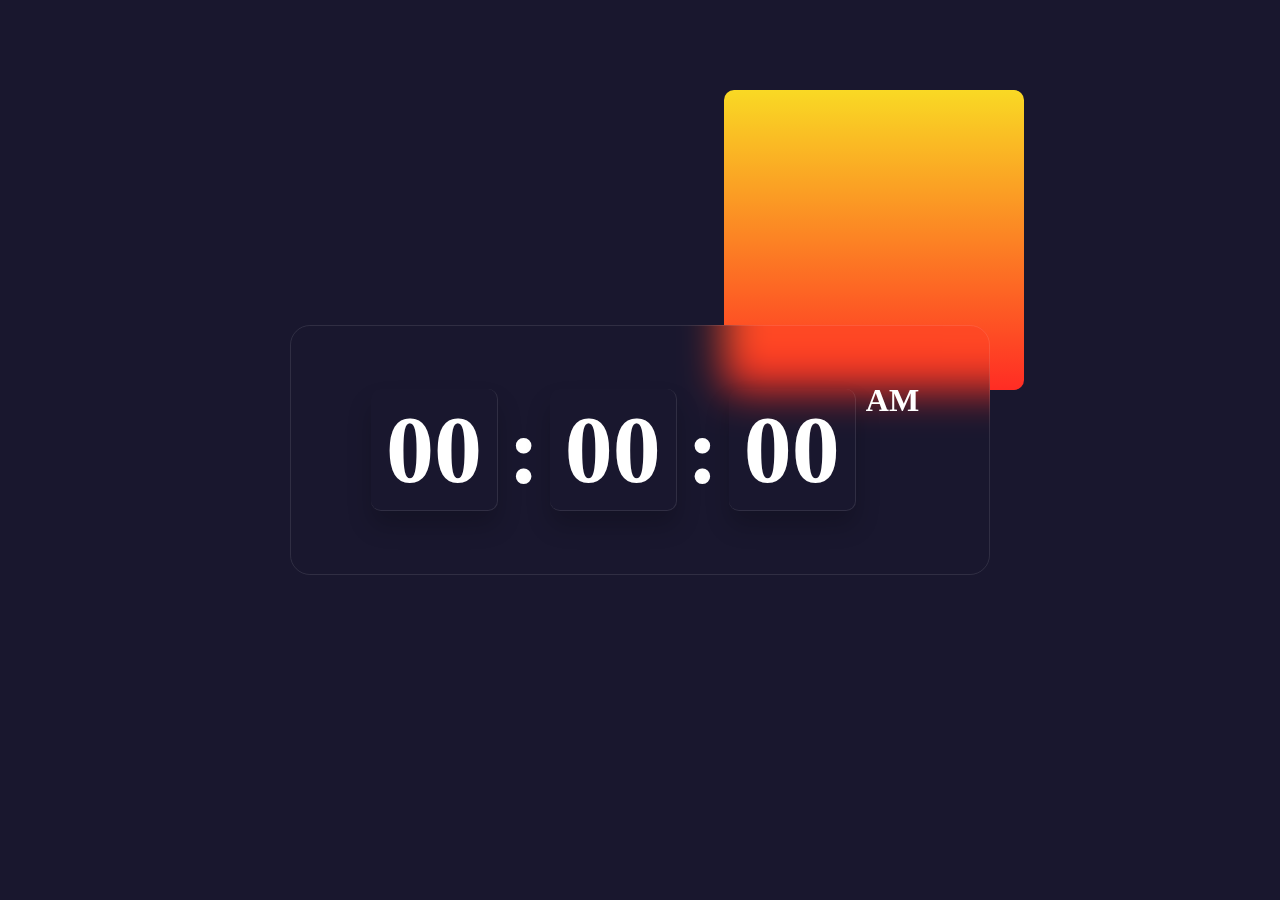
==== index.html @ 0dbe0a8f "add" ====
<!DOCTYPE html>
<html lang="es">
<head>
    <meta charset="UTF-8">
    <meta name="viewport" content="width=device-width, initial-scale=1.0">
    <title>Document</title>
    <link rel="stylesheet" href="style.css">
    <script src="app.js"></script>
</head>
<body>
    <section>
        <div class="clock">
            <div class="container">
                <h2 id="hour">00</h2>
                <h2 class="dot">:</h2>
                <h2 id="minute">00</h2>
                <h2 class="dot">:</h2>
                <h2 id="second">00</h2>
                <span id="ampm">AM</span>
            </div>
        </div>
    </section>
</body>
</html>
---- style.css ----
*{
margin: 0;
padding: 0;
box-sizing: border-box;
font-family: consolas;
}
section{
    position: relative;
    width: 100%;
        height: 100vh;
        background: #19172e;
        display: flex;
        justify-content: center;
        align-items: center;
}
section::before{
    content: '';
    position: absolute;
    top: 10%;
    right: 20%;
    width: 300px;
    height: 300px;
    border-radius: 10px;
    background: linear-gradient(#f9d924, #ff2c24);
    animation: animate 5s ease-in-out infinite;
}
section::after{
    content: '';
    position: absolute;
    bottom: 10%;
    left: 20%;
    width: 250px;
    height: 250px;
    border-radius: 10px;
    background: linear-gradient (#01d6ff, #0f24f9);
    animation: animate 5s ease-in-out infinite;
    animation-delay: -2.5s;
}
@keyframes animate{
    0%,100%{
        transform: translateY(20px);
    }
    50%{
        transform: translateY(-20px);
    }
}
.clock{
    position: relative;
    width: 700px;
    height: 250px;
    background: rgba (255, 255, 255, 0.05);
    z-index: 1000;
    border-radius: 20px;
    border: 1px solid rgba(255, 255, 255, 0.1);
    backdrop-filter: blur(20px);
}
.clock .container{
    display: flex;
    justify-content: center;
    align-items: center;
    height: 100%;
}
.clock .container h2{
    font-size: 6em;
    color: white;
}
.clock .container h2:nth-child(odd){
    padding: 5px 15px;
    border-radius: 10px;
    background: rgba (255, 255, 255, 0.05);
    box-shadow: 0 15px 25px rgba(0, 0, 0, 0.2);
    margin: 0 10px;
    border-bottom: 1px solid rgba(255, 255, 255, 0.1);
    border-right: 1px solid rgba(255, 255, 255, 0.1);
}
.clock .container h2 .second{
    color: white;
}
#ampm{
    position: relative;
    top: -50px;
    font-size: 2em;
    color: white;
    font-weight: 700;
}
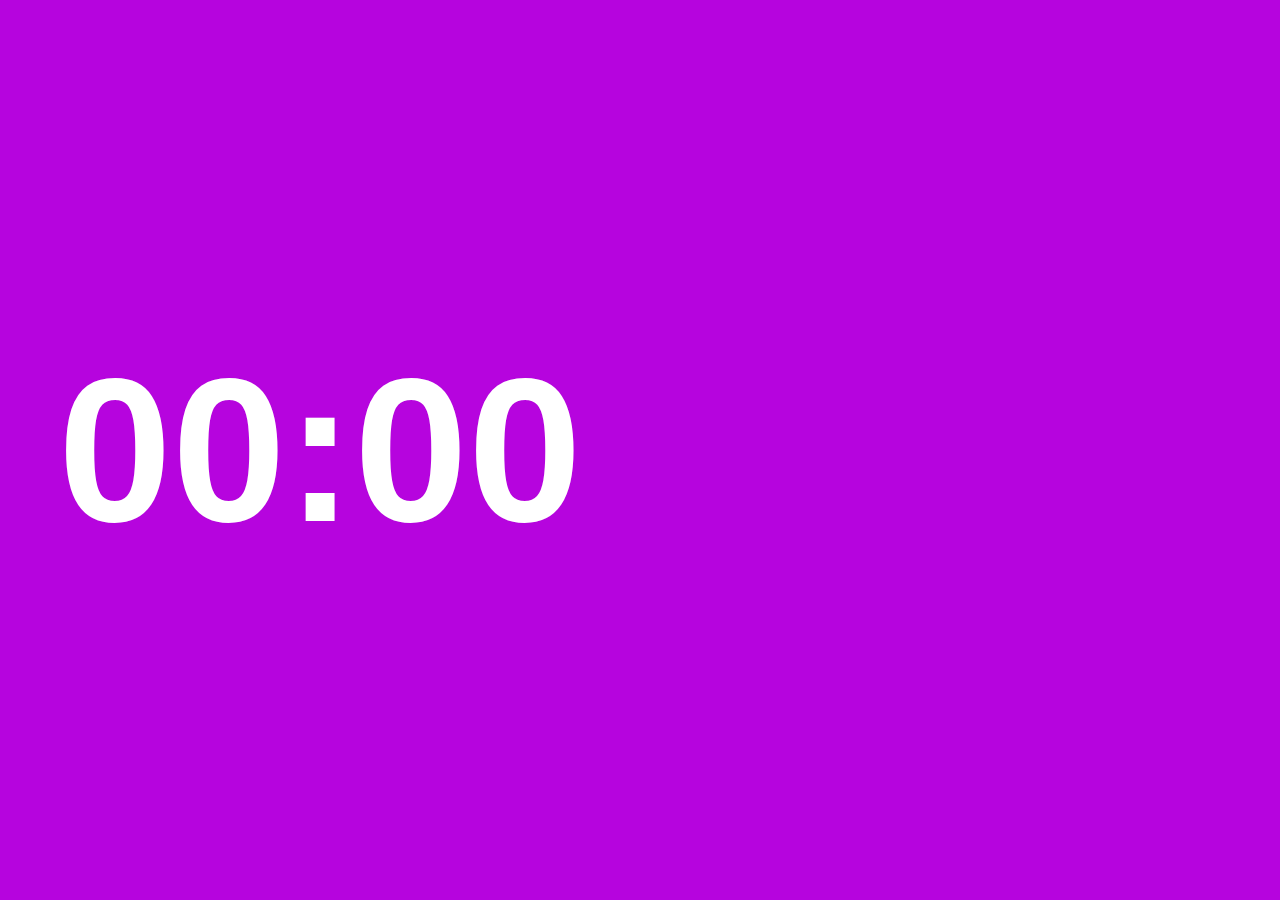
==== commit 0b08a494: "add" ====
--- a/index.html
+++ b/index.html
@@ -1,24 +1,40 @@
 <!DOCTYPE html>
-<html lang="es">
+<html lang="en">
+
 <head>
-    <meta charset="UTF-8">
-    <meta name="viewport" content="width=device-width, initial-scale=1.0">
-    <title>Document</title>
-    <link rel="stylesheet" href="style.css">
-    <script src="app.js"></script>
+    <meta http-equiv="Content-Type"
+          content="text/html; charset=utf-8">
+    <meta name="viewport"
+          content="width=device-width,initial-scale=1,maximum-scale=1,user-scalable=no">
+    <meta http-equiv="X-UA-Compatible"
+          content="IE=edge">
+    <meta name="HandheldFriendly"
+          content="true">
+    <meta name="format-detection"
+          content="telephone=no">
+
+    <title>Digital Clock</title>
+
+    <!-- Styles -->
+    <link rel="stylesheet"
+          
+          href="./style.css" />
+
 </head>
+
 <body>
-    <section>
-        <div class="clock">
-            <div class="container">
-                <h2 id="hour">00</h2>
-                <h2 class="dot">:</h2>
-                <h2 id="minute">00</h2>
-                <h2 class="dot">:</h2>
-                <h2 id="second">00</h2>
-                <span id="ampm">AM</span>
-            </div>
+    <div class="container">
+        <div class="sec sec1">
+            <h2 id="hour">00</h2>
+            <h2 id="dot">:</h2>
+            <h2 id="min">00</h2>
         </div>
-    </section>
+    </div>
+
+
+
+    <!-- Scripts -->
+    <script src="./script.js"></script>
 </body>
+
 </html>--- a/style.css
+++ b/style.css
@@ -1,85 +1,72 @@
-*{
-margin: 0;
-padding: 0;
-box-sizing: border-box;
-font-family: consolas;
+* {
+    box-sizing: border-box;
 }
-section{
+
+body {
+    font-family: 'Roboto', sans-serif;
+    margin: 0;
+}
+
+.container {
     position: relative;
     width: 100%;
-        height: 100vh;
-        background: #19172e;
-        display: flex;
-        justify-content: center;
-        align-items: center;
+    height: 100vh;
+    background: #b604de;
+    overflow: hidden;
+    display: flex;
 }
-section::before{
-    content: '';
-    position: absolute;
-    top: 10%;
-    right: 20%;
-    width: 300px;
-    height: 300px;
-    border-radius: 10px;
-    background: linear-gradient(#f9d924, #ff2c24);
-    animation: animate 5s ease-in-out infinite;
-}
-section::after{
-    content: '';
-    position: absolute;
-    bottom: 10%;
-    left: 20%;
-    width: 250px;
-    height: 250px;
-    border-radius: 10px;
-    background: linear-gradient (#01d6ff, #0f24f9);
-    animation: animate 5s ease-in-out infinite;
-    animation-delay: -2.5s;
-}
-@keyframes animate{
-    0%,100%{
-        transform: translateY(20px);
-    }
-    50%{
-        transform: translateY(-20px);
-    }
-}
-.clock{
+
+.sec {
     position: relative;
-    width: 700px;
-    height: 250px;
-    background: rgba (255, 255, 255, 0.05);
-    z-index: 1000;
-    border-radius: 20px;
-    border: 1px solid rgba(255, 255, 255, 0.1);
-    backdrop-filter: blur(20px);
-}
-.clock .container{
+    width: 50%;
+    height: 100%;
     display: flex;
     justify-content: center;
     align-items: center;
-    height: 100%;
 }
-.clock .container h2{
-    font-size: 6em;
-    color: white;
+
+.sec h2 {
+    color: #ffffff;
+    font-size: 16vw;
+    font-weight: 800;
+    line-height: 1em;
 }
-.clock .container h2:nth-child(odd){
-    padding: 5px 15px;
-    border-radius: 10px;
-    background: rgba (255, 255, 255, 0.05);
-    box-shadow: 0 15px 25px rgba(0, 0, 0, 0.2);
-    margin: 0 10px;
-    border-bottom: 1px solid rgba(255, 255, 255, 0.1);
-    border-right: 1px solid rgba(255, 255, 255, 0.1);
+
+.sec2 {
+    background: purple;
 }
-.clock .container h2 .second{
-    color: white;
+
+
+#dot {
+    position: relative;
+    animation: Animation 1s linear infinite;
 }
-#ampm{
-    position: relative;
-    top: -50px;
-    font-size: 2em;
-    color: white;
-    font-weight: 700;
+
+@keyframes Animation {
+
+    0%,
+    15% {
+        opacity: 0;
+    }
+
+    15.1%,
+    100% {
+        opacity: 1;
+    }
 }
+
+@media (max-width: 768px) {
+    .container {
+        flex-direction: column;
+    }
+
+    .sec {
+        width: 100%;
+        height: 100%;
+    }
+
+    .sec h2 {
+        font-size: 30vw;
+    }
+
+}